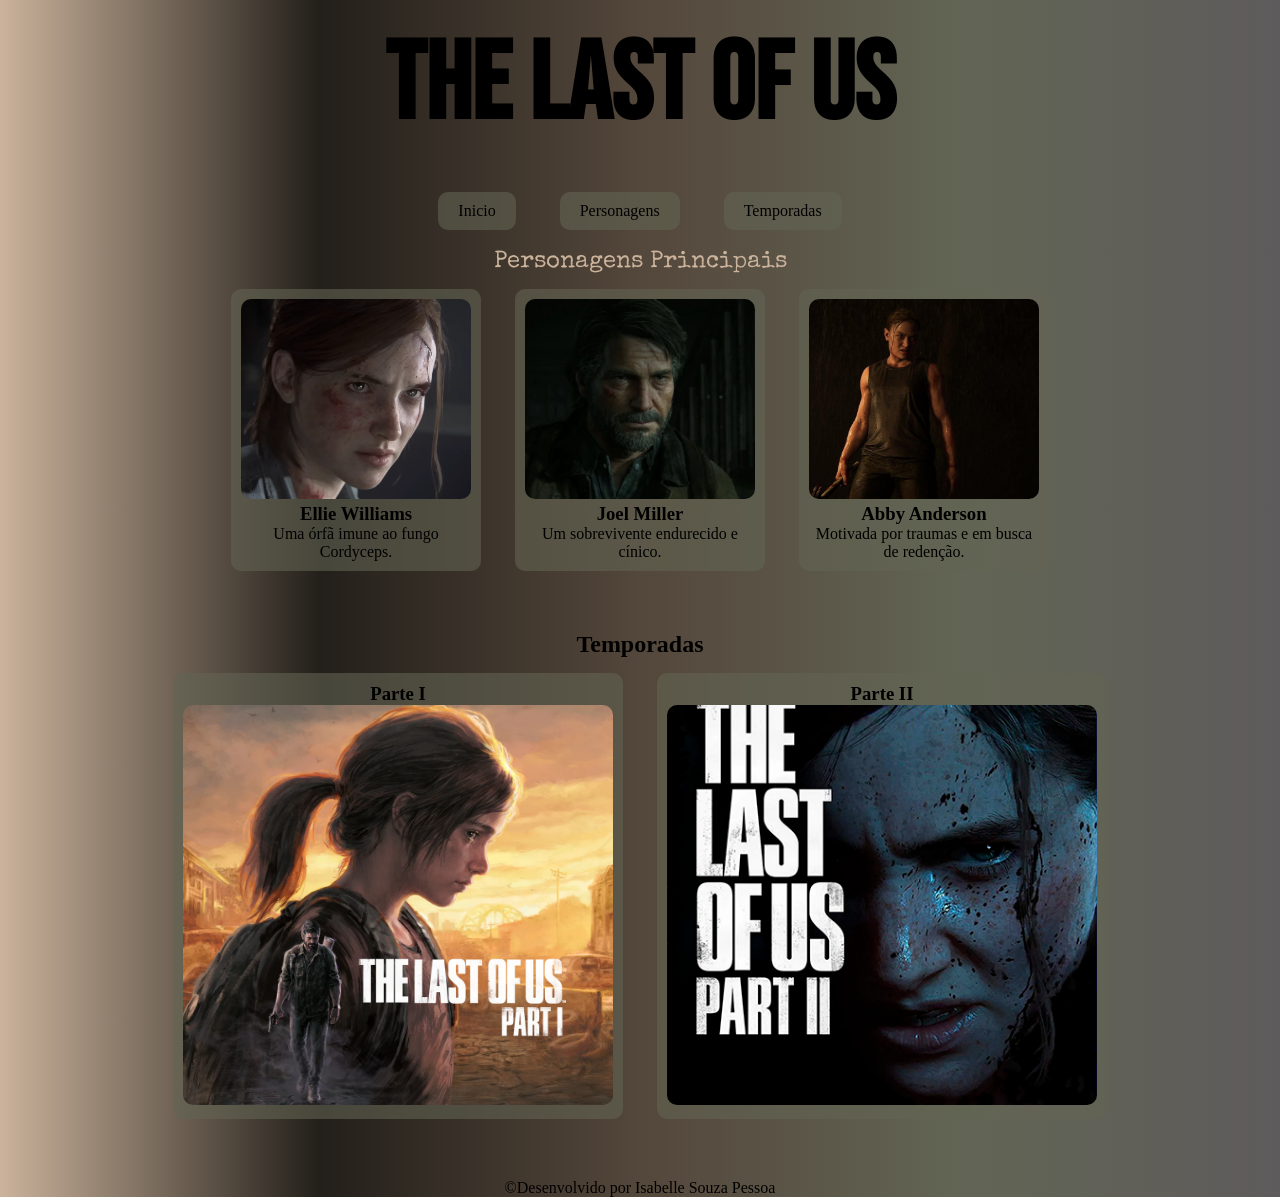
==== index.html @ 5ffa7c77 "Projeto de CSS e HTML  sobre The Last Of Us" ====
<!DOCTYPE html>
<html lang="pt-br">
<head>
    <meta charset="UTF-8">
    <meta name="viewport" content="width=device-width, initial-scale=1.0">
    <link rel= "stylesheet" href="./style.css">
    <title>The Last Of Us</title> 
</head>
<body>
    <header>
        <h1>The Last Of Us</h1>
    </header>
    <nav>
       <a href="./index.html">Inicio</a> 
       <a href="#">Personagens</a>
       <a href="#">Temporadas</a>
    </nav>
    <main>
        <!--conteudo principal do site-->
        
        <section id="personagens"><!--seção de personagens-->
            
            <h2>Personagens Principais</h2> <!--subtitulo da página-->
            
            <!--artigos separando cada personagem-->
            <article class="card"> <!--Ellie-->
                
                <img src="./imagens/ellie.jpg" alt="Imagem da personagem Ellie"> <!--imagem do personagem-->
                <h3>Ellie Williams</h3> <!--nome do personagem no card-->
                <p>Uma órfã imune ao fungo Cordyceps.</p> <!--breve descrição do personagem-->
            
            </article>

            <article class="card"> <!--Joel-->
                
                <img src="./imagens/joel.webp" alt="Imagem do personagem Joel"> <!--imagem do personagem-->
                <h3>Joel Miller</h3> <!--nome do personagem no card-->
                <p>Um sobrevivente endurecido e cínico.</p> <!--breve descrição do personagem-->
            
            </article>

            <article class="card"> <!--Abby-->
                
                <img src="./imagens/abby.jpg" alt="Imagem da personagem Abby"> <!--imagem do personagem-->
                <h3>Abby Anderson</h3> <!--nome do personagem no card-->
                <p>Motivada por traumas e em busca de redenção.</p> <!--breve descrição do personagem-->
            
            </article>

        </section>

        <section id="temporadas">
            <h2>Temporadas</h2>
            
            <article class="temporadas">
                <h3>Parte I</h3>
                <img src="./imagens/parte1.webp" alt="Imagem da capa do Primeiro jogo">
            </article>

            <article class="temporadas">
                <h3>Parte II</h3>
                <img src="./imagens/parte2.avif" alt="Imagem da capa do Segundo jogo">
            </article>
       
        </section>
    
    </main>
    <footer>
        <p>&copy;Desenvolvido por Isabelle Souza Pessoa</p>
    </footer>
</body>
</html>
---- style.css ----
@import url('https://fonts.googleapis.com/css2?family=Bebas+Neue&display=swap');/*fonte do titulo*/
@import url('https://fonts.googleapis.com/css2?family=Special+Elite&display=swap');/*fonte do paragráfo*/

/*reset básico*/
*{
    box-sizing: border-box;
    margin: 0%; /*espaçamento externo*/
    padding: 0%; /*espaçamento interno*/
}

/*modificar o corpo*/
body{
    text-align: center; /*alinhar texto*/
    background: #CBB39C; /*cor de fundo da página*/
    background: linear-gradient(90deg,rgba(203, 179, 156, 1) 0%, rgba(35, 31, 26, 1) 25%, rgba(84, 71, 59, 1) 50%, rgba(98, 101, 84, 1) 75%, rgba(94, 91, 92, 1) 100%);

}

/*definir a cor da letra, espaçamento interno e a fonte do titulo do header*/
header{
    color: black; /*cor da letra*/
    padding: 20px; /*espaçamento interno*/
    font-family: 'Bebas Neue'; /*familia da fonte*/
    font-style: normal; /*estilo da fonte*/
    font-weight: 400;
    font-display: swap;
    font-size: 55px; /*tamanho da fonte*/ 
}

/*alterar o estilo do navegador da página*/
nav a{
    text-decoration: none; /*tirar a decoração do texto (linha azul na barra de navegação)*/
    color: black; /*cor da letra*/
    display: inline-block; /*deixa os itens lado a lado*/
    margin: 20px; /*espaçamento externo*/
    padding: 10px 20px; /*espaçamento interno*/
    background-color: #62655494; /*cor de fundo*/
    border-radius: 10px; /*altera a borda*/

}

/*alterar as configurações do navegador da página*/
nav a:hover{
    background-color: #CBB39C;/*alterar a cor de fundo quando mouse estiver em cima*/
    color: white; /*alterar a cor da fonte quando o mouse estiver em cima*/
    font-size: 15px; /*alterar o tamanho da fonte quando o mouse estiver em cima*/
}


/*article dos cards dos personagens*/
.card{ 
    display: inline-block; /*alinhar as imagens uma do lado da outra*/
    width: 250px; /*tamanho do card*/
    margin: 15px; /*espaçamento externo*/
    padding: 10px; /*espaçamento interno*/
    background-color: #62655494; /*cor de fundo do card*/
    border-radius: 10px; /*altera a borda*/

}

/*estilizar o card de imagem */
.card img{
    width: 100%; /*ocupar a mesma largura do card*/
    height: 200px; /*alterar altura da imagem*/
    border-radius: 10px; /*altera a borda*/
    object-fit: cover; /*ajustar a imagem sem distorcer*/
}

/*adicionar imagem no fundo do card*/
#personagens{
    background-image: url(./imagens/banner.png);
    
    /*alterar o tamanho da imagem = background-size (cover ou contain) */
    background-size: cover;

    /*não repetir a imagem = background-repeat no-repeat*/
    background-repeat: no-repeat;

    /*mudar a posição da imagem = background-position */
    background-position: center;
}

#personagens h2{
    font-family: 'Special Elite';
    font-style: normal;
    font-weight: 400;
    font-display: swap;
    color: #CBB39C;
}

#temporadas{
    margin: 30px;
    padding: 15px;

}

.temporadas{
    display: inline-block; /*alinhar as imagens uma do lado da outra*/
    width: 450px; /*tamanho do card*/
    margin: 15px; /*espaçamento externo*/
    padding: 10px; /*espaçamento interno*/
    background-color: #62655494; /*cor de fundo do card*/
    border-radius: 10px; 
}

.temporadas img{
    width: 100%; /*ocupar a mesma largura do card*/
    height: 400px; /*alterar altura da imagem*/
    border-radius: 10px; /*altera a borda*/
    object-fit: cover; /*ajustar a imagem sem distorcer*/

}
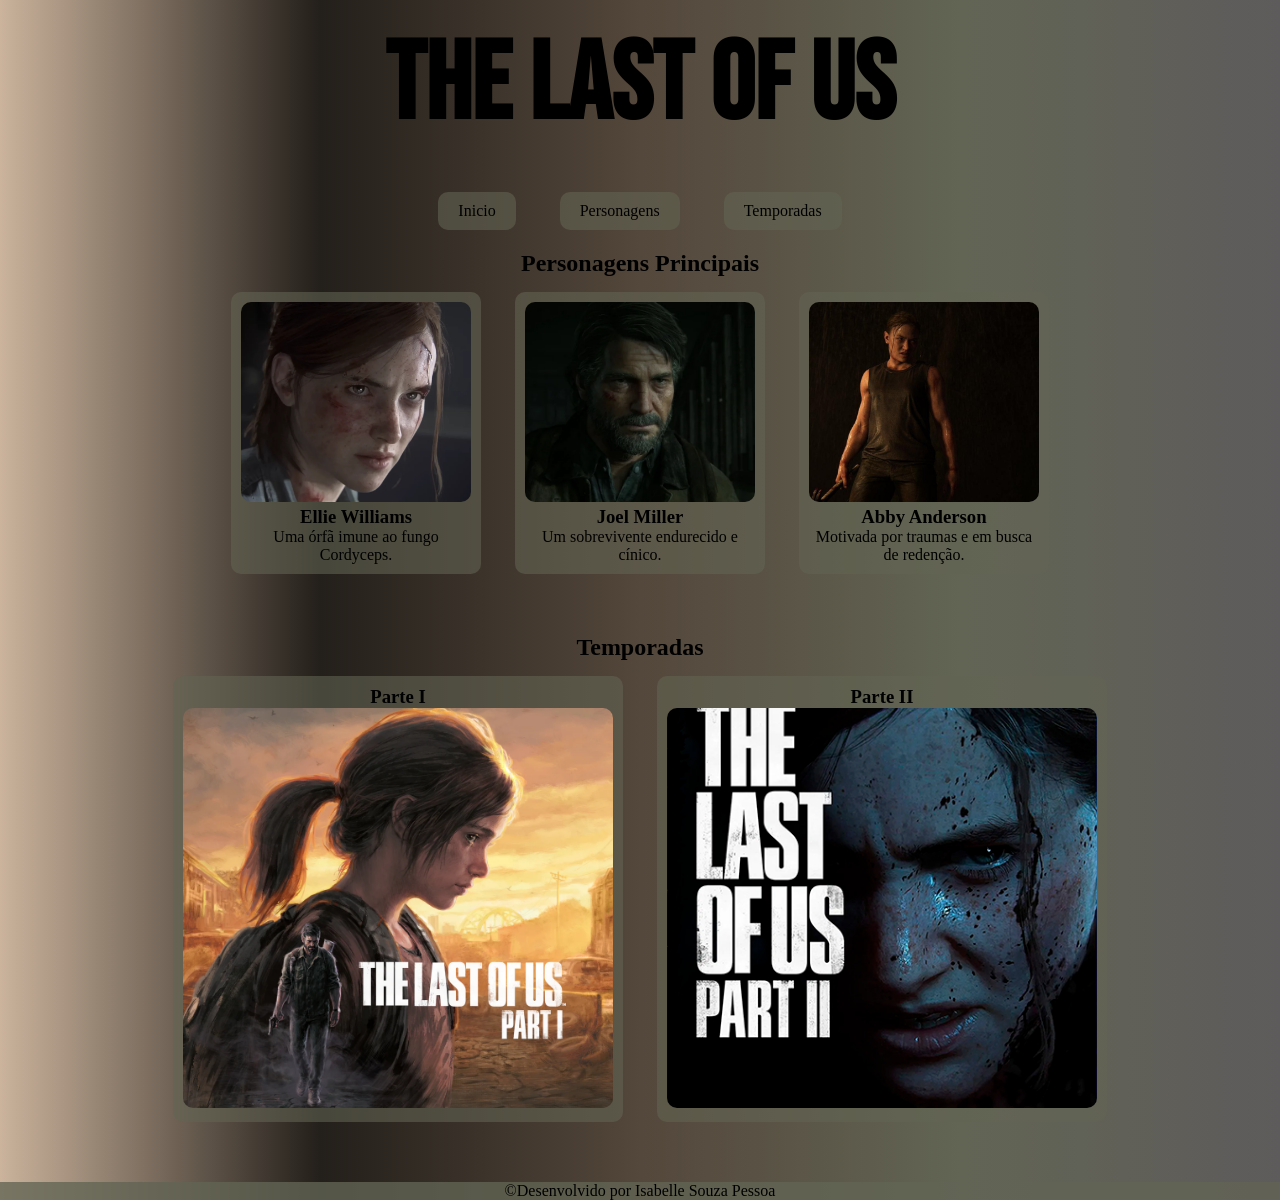
==== commit 0c96dab1: "adicionar página de personagens" ====
--- a/index.html
+++ b/index.html
@@ -4,6 +4,7 @@
     <meta charset="UTF-8">
     <meta name="viewport" content="width=device-width, initial-scale=1.0">
     <link rel= "stylesheet" href="./style.css">
+    <link rel="shortcut icon" href="./imagens/favicon.png" type="imagem/x-icon">
     <title>The Last Of Us</title> 
 </head>
 <body>
@@ -12,13 +13,13 @@
     </header>
     <nav>
        <a href="./index.html">Inicio</a> 
-       <a href="#">Personagens</a>
+       <a href="./personagens.html">Personagens</a>
        <a href="#">Temporadas</a>
     </nav>
     <main>
         <!--conteudo principal do site-->
         
-        <section id="personagens"><!--seção de personagens-->
+        <section id="personagensprin"><!--seção de personagens-->
             
             <h2>Personagens Principais</h2> <!--subtitulo da página-->
             
--- a/style.css
+++ b/style.css
@@ -67,7 +67,7 @@
 }
 
 /*adicionar imagem no fundo do card*/
-#personagens{
+#personagensprin{
     background-image: url(./imagens/banner.png);
     
     /*alterar o tamanho da imagem = background-size (cover ou contain) */
@@ -89,8 +89,8 @@
 }
 
 #temporadas{
-    margin: 30px;
-    padding: 15px;
+    margin: 30px;/*espaçamento externo*/
+    padding: 15px;/*espaçamento interno*/
 
 }
 
@@ -109,4 +109,8 @@
     border-radius: 10px; /*altera a borda*/
     object-fit: cover; /*ajustar a imagem sem distorcer*/
 
+}
+
+footer{
+    background-color: #626554c9;
 }
